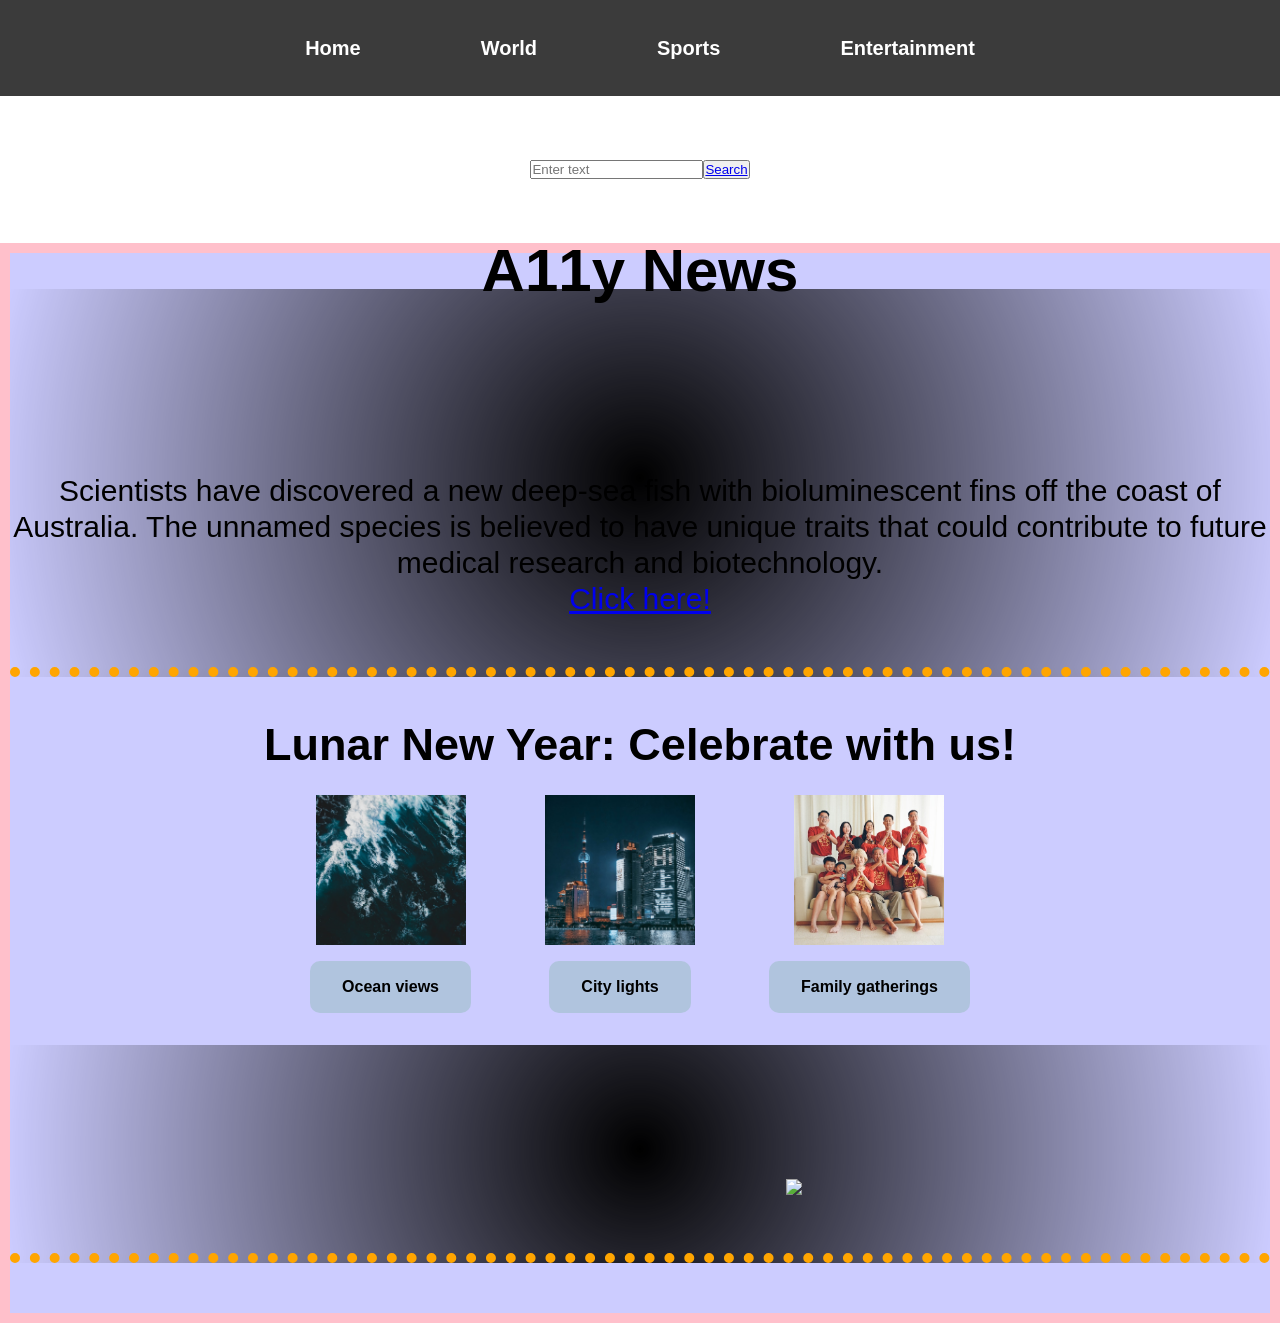
==== index.html @ dc87d094 "renamed search bar + removed hidden text + "click here"-button" ====
<!-- 
The A11Y Project är ett community-drivet initiativ som strävar efter att göra digital tillgänglighet enklare, 
mer begriplig och lättare att implementera för alla.

Läs lite om projektet:
https://www.a11yproject.com/about/


Tillgänglighet är en viktig del av webbutveckling. Det handlar om att göra webbplatser och appar tillgängliga för alla, inklusive personer med funktionsnedsättningar. 
Det finns många sätt att göra en webbplats mer tillgänglig, till exempel att använda semantisk HTML, skapa enkel navigering och använda alternativa texter för bilder.
 ____________________________________________________________________________________________________
 1. Läs noga genom koden och identifiera alla tillgänglighetsproblem.
 
 2. Testa kör lighthouse i devtools(Google chrome) och se vilka problem som finns.

 3. Skriv en kort sammanfattning av vad som är fel och hur det kan åtgärdas.

 4. Skriv om koden så att den följer tillgänglighetsstandarder.

 5. Skriv en kort sammanfattning av vad du har ändrat och varför.

 6. Testa din nya kod med andra verktyg för tillgänglighet.

 7. Skriv en kort reflektion över hur det var att göra uppgiften. Vad var svårt? Vad lärde du dig?
 ____________________________________________________________________________________________________

-->

<!DOCTYPE html>

 <html lang="en">

<head>
    <meta charset="UTF-8">
    <meta name="viewport" content="width=device-width, initial-scale=1.0">
    <link rel="stylesheet" href="style.css">
    <!-- Endast en `<title>` används; flera kan orsaka oväntat beteende och påverka SEO samt tillgänglighet negativt. -->
    <title>A11y News</title>
</head>

<body>
    <nav>
        <ul>
            <li><a href="index.html">Home</a></li>
            <li><a href="404.html">World</a></li>
            <li><a href="404.html">Sports</a></li>
            <li><a href="404.html">Entertainment</a></li>
        </ul>
    </nav>

    <!-- Svåråtkomligt inputfällt -->
    <div class="search-bar-container">
        <input type="text" id="search-bar" placeholder="Enter text">
        <button><a href="#">Search</a></button>
    </div>

    <div class="container">

        <!-- Två <h1>-taggar i .container kan påverka tillgänglighet och SEO. -->
        <h1>A11y News</h1>
        <h1></h1>

        <div class="article">
            <!-- <marquee>(rullande text) kan vara en intressant effekt på en hemsida, men det kan också vara distraherande för besökarna. -->
            <marquee class="headline">Breaking News: ...!</marquee>
            <p>Scientists have discovered a new deep-sea fish with bioluminescent fins off the coast of Australia. The
                unnamed species is believed to have unique traits that could contribute to future medical research and
                biotechnology.</p>
            <a href="404.html">Click here!</a>
        </div>

        <!-- Klicka på artikeln för att visa ett meddelande, men den utför egentligen inget. -->
        <div class="article-container">
            <h2>Lunar New Year: Celebrate with us!</h2>


            <div class="image-container">
                 <article class="lunar-new-year-news">
                <img src="images/ocean.jpg" alt="Ocean with waves">  
                <a href="ocean-article.html">Ocean views</a>
                </article>

                 <article class="lunar-new-year-news">
                <img src="images/city.jpg" alt="Chinese city">
                <a href="city-article.html">City lights</a>
                </article>

                 <article class="lunar-new-year-news">
                <img src="images/family.jpg" alt="Chinese Family">
                <a href="family-article.html">Family gatherings</a>
                </article>
           </div>

        <!-- Allt för stor bild. För att motverka prestanda problem, ha koll på storleken på bilden -->
        <div class="article" style="display: none;">
            <p class="headline">Se en 50MB bild ladda långsamt!</p>
            <img src="http://upload.wikimedia.org/wikipedia/commons/3/3f/JPEG_example_flower.jpg" width="500px" height="500px">
        </div>

        <!-- Videor kräver mycket prestanda, kan vi ändra eller ta bort för att åstakomma bättre resultat -->
        <div class="article">
            <video autoplay muted loop src="https://www.w3schools.com/html/mov_bbb.mp4"></video>
            <img src="http://media.giphy.com/media/xT9IgG50Fb7Mi0prBC/giphy.gif">
        </div>
    </div>

   
   <!-- <script src="script.js" defer></script>-->
</body>

</html>
---- style.css ----
/* Återställer standardmarginaler/padding och använder border-box för att inkludera padding i elementets storlek */
* {
  margin: 0;
  padding: 0;
  box-sizing: border-box;
  font-family: "roboto", sans-serif; /* mer lättläst typsnitt */
}

/* Ställer in bakgrundsfärg, textfärg och textstil för hela sidan */
body {
  color: black;
  font-size: 30px;
  text-align: left;
  line-height: 1.2em;
}

/* Navigeringsmeny med mörk bakgrund och jämnt fördelade element */
nav {
  background-color: #3b3b3b;
  padding: 30px;
  display: flex;
  justify-content: center;
  font-size: 20px;
  font-weight: bold;
  
}

nav ul {
  list-style: none;
  display: flex;
  gap: 100px;
}
/* Navigeringslänkar */
nav a {
  color: #ffffff;
  padding: 10px;
  text-decoration: none;
}

/* Bakgrundsfärg vid hover på navigationslänkar */
nav a:hover {
  background-color: #acacac40;
}

/* ändrar så det ser ut som knappar */
article a {
  color: black ;
  text-decoration: none;
  padding: 8px 32px;
  background-color: lightsteelblue;
  border-radius: 10px;
  font-size: 16px;
  margin-top: 16px;
  font-weight: bold;
}

/* Stilar för en knapp-liknande div, men "not-allowed" cursor gör att den ser inaktiv ut */
.button {
  background-color: magenta;
  color: cyan;
  font-size: 50px;
  padding: 20px;
  border: 5px dashed black;
  cursor: not-allowed;
  text-transform: uppercase;
}

/* Nästan osynlig text, spegelvänd */
.hidden-text {
  display: block;
  opacity: 0.1;
  font-size: 50px;
  transform: rotate(180deg);
}

/* En behållare med mittjusterad text och en blå transparent bakgrund */
.container {
  width: 100%;
  margin: auto;
  border: 10px solid pink;
  background-color: rgba(0, 0, 255, 0.2);
  text-align: center;
}

/* Artikel med prickad orange linje och en radial gradient som bakgrund */
.article {
  border-bottom: 10px dotted orange;
  margin-bottom: 50px;
  padding-bottom: 50px;
  background: radial-gradient(circle, black, transparent);
}

/* Rubrik med stor text och mörkröd färg, justerad till höger */
.headline {
  font-size: 80px;
  font-weight: lighter;
  color: #8d0801;
  text-align: right;
  margin: 50px;
  padding: 20px;
}


/* Bilderna placeras i en rad, centrerar dem horisontellt och vertikalt och lägger till ett mellanrum mellan bilderna */
.image-container {
  display: flex;
  justify-content: center;
  align-items: center;
  gap: 10px;
}

/* Definierar storleken på bilderna och gör att de täcker det angivna utrymmet utan att bli förvrängda  */
.image-container img {
  width: 150px;
  height: 150px;
  object-fit: cover;
}

/* Input-fält i en container med kolumnlayout och flytande positionering */
.search-bar-container {
  display: flex;
  justify-content: center;
  padding: 64px 0;
}

/* En knapp med blå bakgrund och vit text */
.button {
  display: inline-block;
  padding: 10px;
  background-color: blue;
  color: white;
  cursor: pointer;
}

/* Sektion med centrerad layout */
.top-section {
  display: flex;
  align-items: center;
  justify-content: center;
}

/* Text med en hover-effekt som drastiskt krymper storleken */
.btext {
  font-size: 18px;
  padding: 10px 15px;
  margin-top: 10px;
  font-weight: bold;
  transition: transform 0.5s ease-in-out, font-size 0.5s ease-in-out,
    padding 0.5s ease-in-out;
}

/* På hover minskas texten kraftigt, nästan osynlig */
.btext:hover {
  transform: scale(0.1);
  font-size: 1px;
  padding: 1px;
}

/* Bild som roterar mellan -45 och 45 grader */
.rotating-image {
  width: 100%;
  height: 100%;
  object-fit: cover;
  animation: rotateLeftRight 2s infinite alternate ease-in-out;
}

/* Nyckelbildning för att rotera bilden åt vänster och höger */
@keyframes rotateLeftRight {
  0% {
    transform: rotate(-45deg);
  }
  100% {
    transform: rotate(45deg);
  }
}


.lunar-new-year-news {
  display: flex;
  align-items: center;
  flex-direction: column;
  padding: 32px;
}
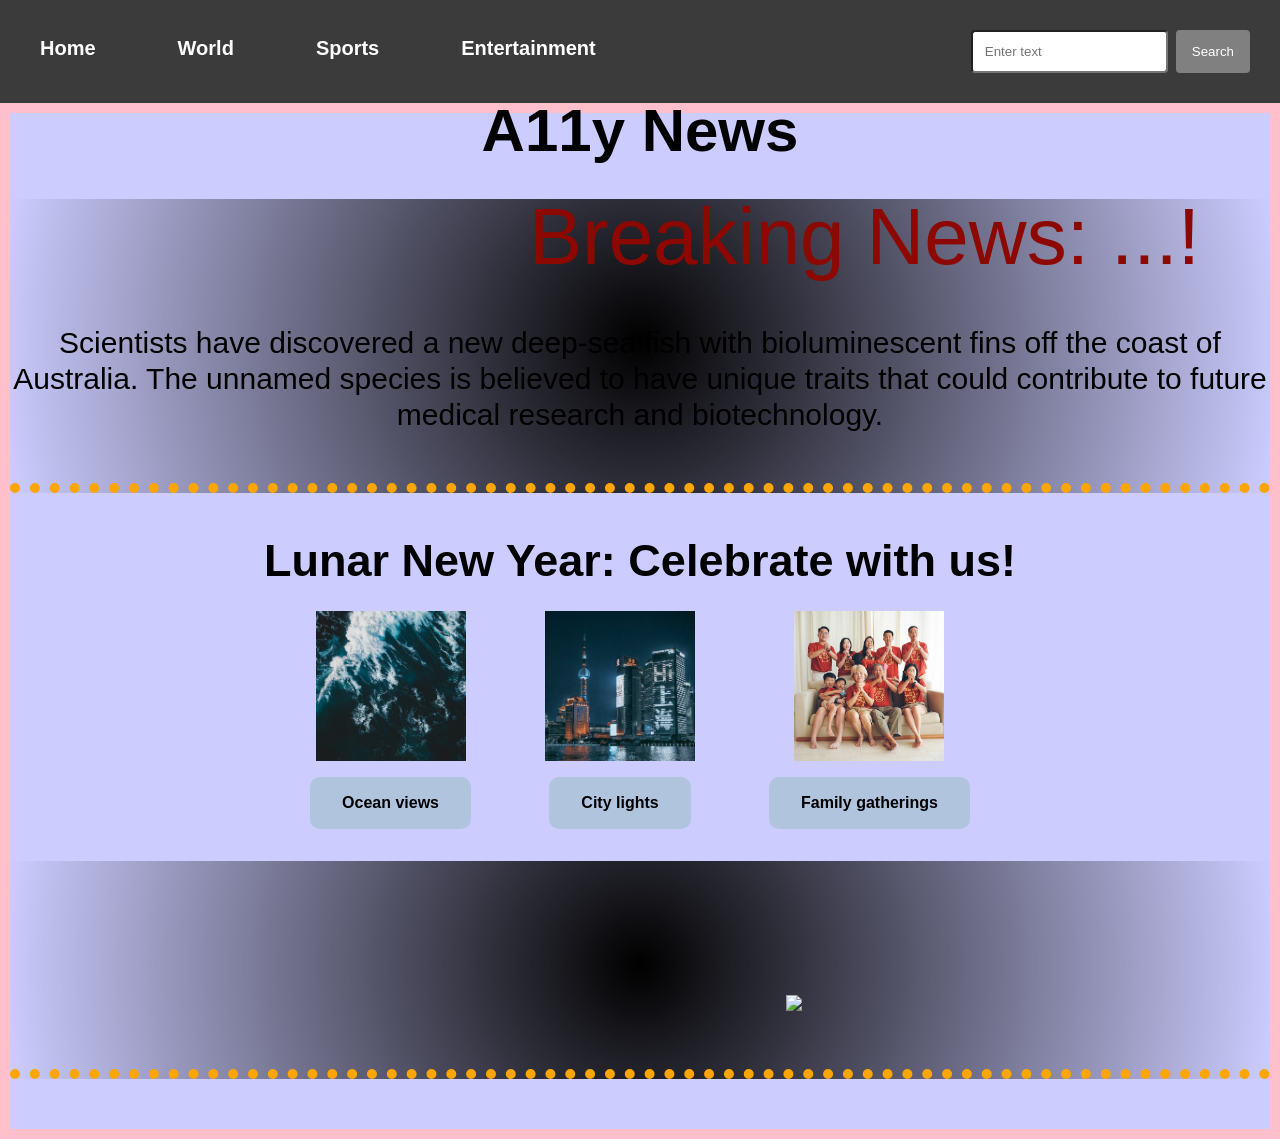
==== commit b757d355: "moved search bar into navbar, changed marquee to h2" ====
--- a/index.html
+++ b/index.html
@@ -46,27 +46,23 @@
             <li><a href="404.html">Sports</a></li>
             <li><a href="404.html">Entertainment</a></li>
         </ul>
+         <div class="search-bar-container">
+        <input type="text" id="search-bar" placeholder="Enter text">
+        <button class="searchBtn">Search</button>
+    </div>
     </nav>
 
-    <!-- Svåråtkomligt inputfällt -->
-    <div class="search-bar-container">
-        <input type="text" id="search-bar" placeholder="Enter text">
-        <button><a href="#">Search</a></button>
-    </div>
+
 
     <div class="container">
-
-        <!-- Två <h1>-taggar i .container kan påverka tillgänglighet och SEO. -->
         <h1>A11y News</h1>
-        <h1></h1>
 
         <div class="article">
             <!-- <marquee>(rullande text) kan vara en intressant effekt på en hemsida, men det kan också vara distraherande för besökarna. -->
-            <marquee class="headline">Breaking News: ...!</marquee>
+            <h2 class="headline">Breaking News: ...!</h2>
             <p>Scientists have discovered a new deep-sea fish with bioluminescent fins off the coast of Australia. The
                 unnamed species is believed to have unique traits that could contribute to future medical research and
                 biotechnology.</p>
-            <a href="404.html">Click here!</a>
         </div>
 
         <!-- Klicka på artikeln för att visa ett meddelande, men den utför egentligen inget. -->
--- a/style.css
+++ b/style.css
@@ -19,16 +19,17 @@
   background-color: #3b3b3b;
   padding: 30px;
   display: flex;
-  justify-content: center;
+  
   font-size: 20px;
   font-weight: bold;
   
 }
 
 nav ul {
+  
   list-style: none;
   display: flex;
-  gap: 100px;
+  gap: 62px;
 }
 /* Navigeringslänkar */
 nav a {
@@ -40,6 +41,33 @@
 /* Bakgrundsfärg vid hover på navigationslänkar */
 nav a:hover {
   background-color: #acacac40;
+}
+
+/* sökruta */
+.search-bar-container {
+  display: flex;
+  flex-direction: row;
+  margin-left: auto;
+  color:white;
+}
+
+.search-bar-container input {
+  padding: 12px;
+  border-radius: 4px;
+}
+
+.searchBtn {
+  background-color: grey;
+  border: none;
+  cursor: pointer;
+  padding: 12px 16px;
+  border-radius: 4px;
+  margin-left: 8px;
+  color:white;
+}
+
+.searchBtn:hover  {
+  background-color: #8d0801;
 }
 
 /* ändrar så det ser ut som knappar */
@@ -54,24 +82,6 @@
   font-weight: bold;
 }
 
-/* Stilar för en knapp-liknande div, men "not-allowed" cursor gör att den ser inaktiv ut */
-.button {
-  background-color: magenta;
-  color: cyan;
-  font-size: 50px;
-  padding: 20px;
-  border: 5px dashed black;
-  cursor: not-allowed;
-  text-transform: uppercase;
-}
-
-/* Nästan osynlig text, spegelvänd */
-.hidden-text {
-  display: block;
-  opacity: 0.1;
-  font-size: 50px;
-  transform: rotate(180deg);
-}
 
 /* En behållare med mittjusterad text och en blå transparent bakgrund */
 .container {
@@ -116,21 +126,6 @@
   object-fit: cover;
 }
 
-/* Input-fält i en container med kolumnlayout och flytande positionering */
-.search-bar-container {
-  display: flex;
-  justify-content: center;
-  padding: 64px 0;
-}
-
-/* En knapp med blå bakgrund och vit text */
-.button {
-  display: inline-block;
-  padding: 10px;
-  background-color: blue;
-  color: white;
-  cursor: pointer;
-}
 
 /* Sektion med centrerad layout */
 .top-section {
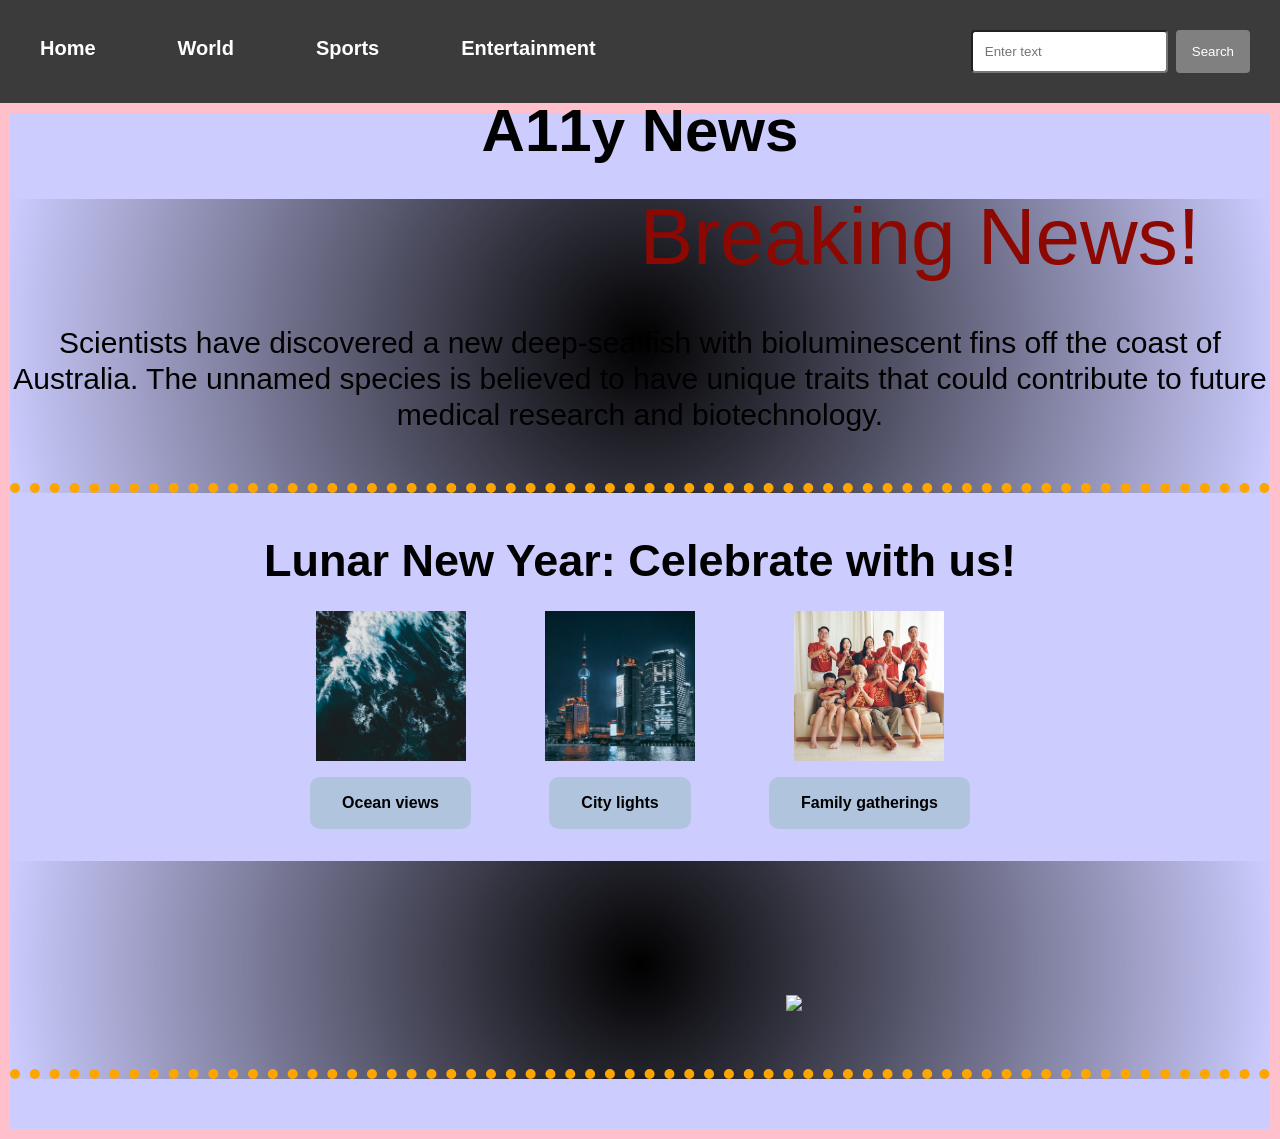
==== commit 5c2646c3: "ändrat i breaking news-rubrik, tagit bort onödigt innehåll från css" ====
--- a/index.html
+++ b/index.html
@@ -59,7 +59,7 @@
 
         <div class="article">
             <!-- <marquee>(rullande text) kan vara en intressant effekt på en hemsida, men det kan också vara distraherande för besökarna. -->
-            <h2 class="headline">Breaking News: ...!</h2>
+            <h2 class="headline">Breaking News!</h2>
             <p>Scientists have discovered a new deep-sea fish with bioluminescent fins off the coast of Australia. The
                 unnamed species is believed to have unique traits that could contribute to future medical research and
                 biotechnology.</p>
--- a/style.css
+++ b/style.css
@@ -134,41 +134,6 @@
   justify-content: center;
 }
 
-/* Text med en hover-effekt som drastiskt krymper storleken */
-.btext {
-  font-size: 18px;
-  padding: 10px 15px;
-  margin-top: 10px;
-  font-weight: bold;
-  transition: transform 0.5s ease-in-out, font-size 0.5s ease-in-out,
-    padding 0.5s ease-in-out;
-}
-
-/* På hover minskas texten kraftigt, nästan osynlig */
-.btext:hover {
-  transform: scale(0.1);
-  font-size: 1px;
-  padding: 1px;
-}
-
-/* Bild som roterar mellan -45 och 45 grader */
-.rotating-image {
-  width: 100%;
-  height: 100%;
-  object-fit: cover;
-  animation: rotateLeftRight 2s infinite alternate ease-in-out;
-}
-
-/* Nyckelbildning för att rotera bilden åt vänster och höger */
-@keyframes rotateLeftRight {
-  0% {
-    transform: rotate(-45deg);
-  }
-  100% {
-    transform: rotate(45deg);
-  }
-}
-
 
 .lunar-new-year-news {
   display: flex;
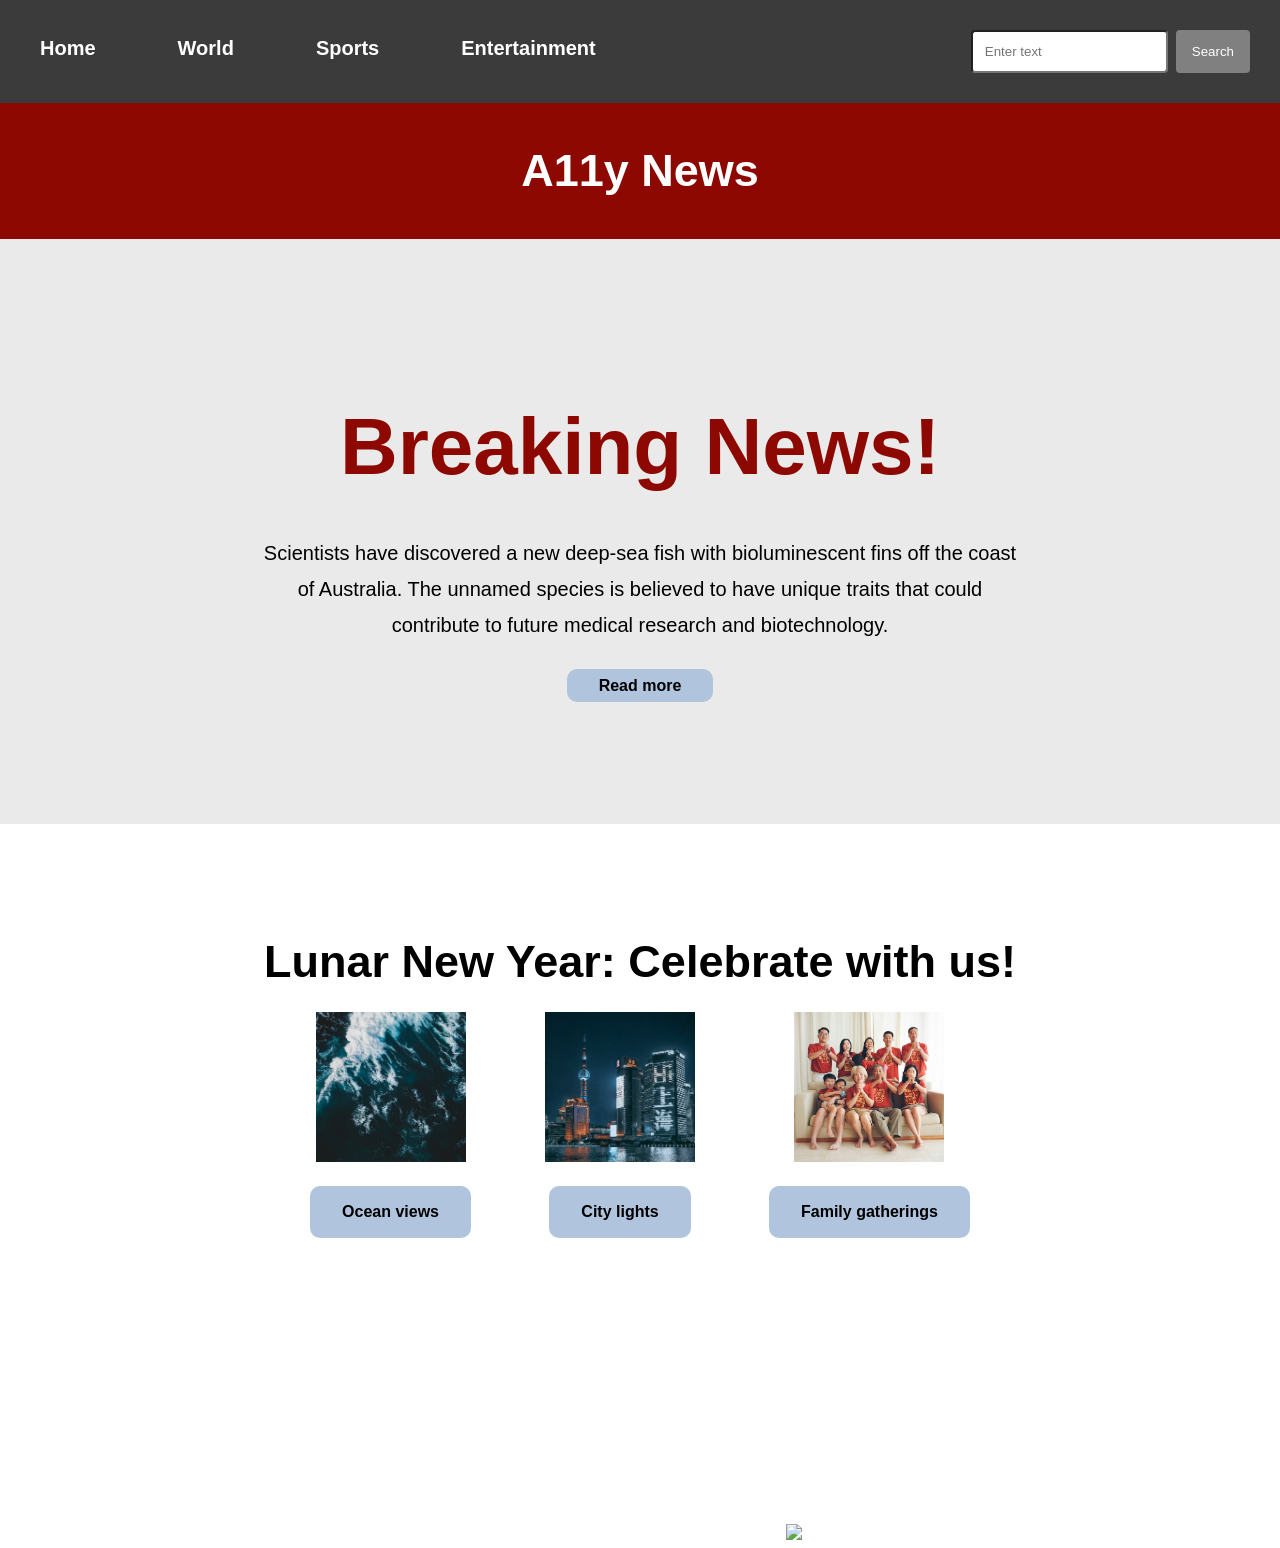
==== commit 1ccec39e: "updates to breaking news styling + new fake article file" ====
--- a/index.html
+++ b/index.html
@@ -53,18 +53,21 @@
     </nav>
 
 
-
-    <div class="container">
+<main>
+    <section class="page-title">
         <h1>A11y News</h1>
-
-        <div class="article">
-            <!-- <marquee>(rullande text) kan vara en intressant effekt på en hemsida, men det kan också vara distraherande för besökarna. -->
+        </section>
+<section class="breaking-news">
+        <article>
             <h2 class="headline">Breaking News!</h2>
             <p>Scientists have discovered a new deep-sea fish with bioluminescent fins off the coast of Australia. The
                 unnamed species is believed to have unique traits that could contribute to future medical research and
                 biotechnology.</p>
-        </div>
+                <a href="fish-article.html">Read more</a>
+   </section>
 
+
+   <section class="lunar-new-year">
         <!-- Klicka på artikeln för att visa ett meddelande, men den utför egentligen inget. -->
         <div class="article-container">
             <h2>Lunar New Year: Celebrate with us!</h2>
@@ -86,7 +89,9 @@
                 <a href="family-article.html">Family gatherings</a>
                 </article>
            </div>
-
+</section>
+ </main>
+<footer>
         <!-- Allt för stor bild. För att motverka prestanda problem, ha koll på storleken på bilden -->
         <div class="article" style="display: none;">
             <p class="headline">Se en 50MB bild ladda långsamt!</p>
@@ -94,13 +99,13 @@
         </div>
 
         <!-- Videor kräver mycket prestanda, kan vi ändra eller ta bort för att åstakomma bättre resultat -->
-        <div class="article">
-            <video autoplay muted loop src="https://www.w3schools.com/html/mov_bbb.mp4"></video>
+        <div class="video-container">
+            <video src="https://www.w3schools.com/html/mov_bbb.mp4"></video>
             <img src="http://media.giphy.com/media/xT9IgG50Fb7Mi0prBC/giphy.gif">
         </div>
     </div>
-
-   
+</footer>
+  
    <!-- <script src="script.js" defer></script>-->
 </body>
 
--- a/style.css
+++ b/style.css
@@ -12,9 +12,11 @@
   font-size: 30px;
   text-align: left;
   line-height: 1.2em;
+  text-align: center;
 }
 
-/* Navigeringsmeny med mörk bakgrund och jämnt fördelade element */
+
+/* Navigeringsmeny + sökruta*/
 nav {
   background-color: #3b3b3b;
   padding: 30px;
@@ -38,12 +40,10 @@
   text-decoration: none;
 }
 
-/* Bakgrundsfärg vid hover på navigationslänkar */
 nav a:hover {
   background-color: #acacac40;
 }
 
-/* sökruta */
 .search-bar-container {
   display: flex;
   flex-direction: row;
@@ -70,6 +70,50 @@
   background-color: #8d0801;
 }
 
+
+/* Sektioner med extra padding för att skapa utrymme mellan innehållsblocken */
+section {
+  padding: 120px 0;
+}
+
+.page-title {
+  background-color: #8d0801;
+  color: white;
+  padding: 50px;
+  text-align: center;
+}
+
+.breaking-news {
+  background-color: #acacac40;
+  color: black;
+  padding: 120px 240px;
+  text-align: center;
+}
+
+/* Rubrik med stor text och mörkröd färg, justerad till höger */
+.headline {
+  font-size: 80px;
+  font-weight: lighter;
+  color: #8d0801;
+  text-align: center;
+  margin: 50px;
+  padding: 20px;
+  font-weight: bold;
+}
+
+.breaking-news p {
+  font-size: 20px;
+  color: black;
+  text-align: center;
+  margin: 20px;
+}
+
+.lunar-new-year-news {
+  display: flex;
+  align-items: center;
+  flex-direction: column;
+  padding: 32px;
+}
 /* ändrar så det ser ut som knappar */
 article a {
   color: black ;
@@ -78,37 +122,10 @@
   background-color: lightsteelblue;
   border-radius: 10px;
   font-size: 16px;
-  margin-top: 16px;
+  margin-top: 24px;
   font-weight: bold;
 }
 
-
-/* En behållare med mittjusterad text och en blå transparent bakgrund */
-.container {
-  width: 100%;
-  margin: auto;
-  border: 10px solid pink;
-  background-color: rgba(0, 0, 255, 0.2);
-  text-align: center;
-}
-
-/* Artikel med prickad orange linje och en radial gradient som bakgrund */
-.article {
-  border-bottom: 10px dotted orange;
-  margin-bottom: 50px;
-  padding-bottom: 50px;
-  background: radial-gradient(circle, black, transparent);
-}
-
-/* Rubrik med stor text och mörkröd färg, justerad till höger */
-.headline {
-  font-size: 80px;
-  font-weight: lighter;
-  color: #8d0801;
-  text-align: right;
-  margin: 50px;
-  padding: 20px;
-}
 
 
 /* Bilderna placeras i en rad, centrerar dem horisontellt och vertikalt och lägger till ett mellanrum mellan bilderna */
@@ -127,17 +144,3 @@
 }
 
 
-/* Sektion med centrerad layout */
-.top-section {
-  display: flex;
-  align-items: center;
-  justify-content: center;
-}
-
-
-.lunar-new-year-news {
-  display: flex;
-  align-items: center;
-  flex-direction: column;
-  padding: 32px;
-}
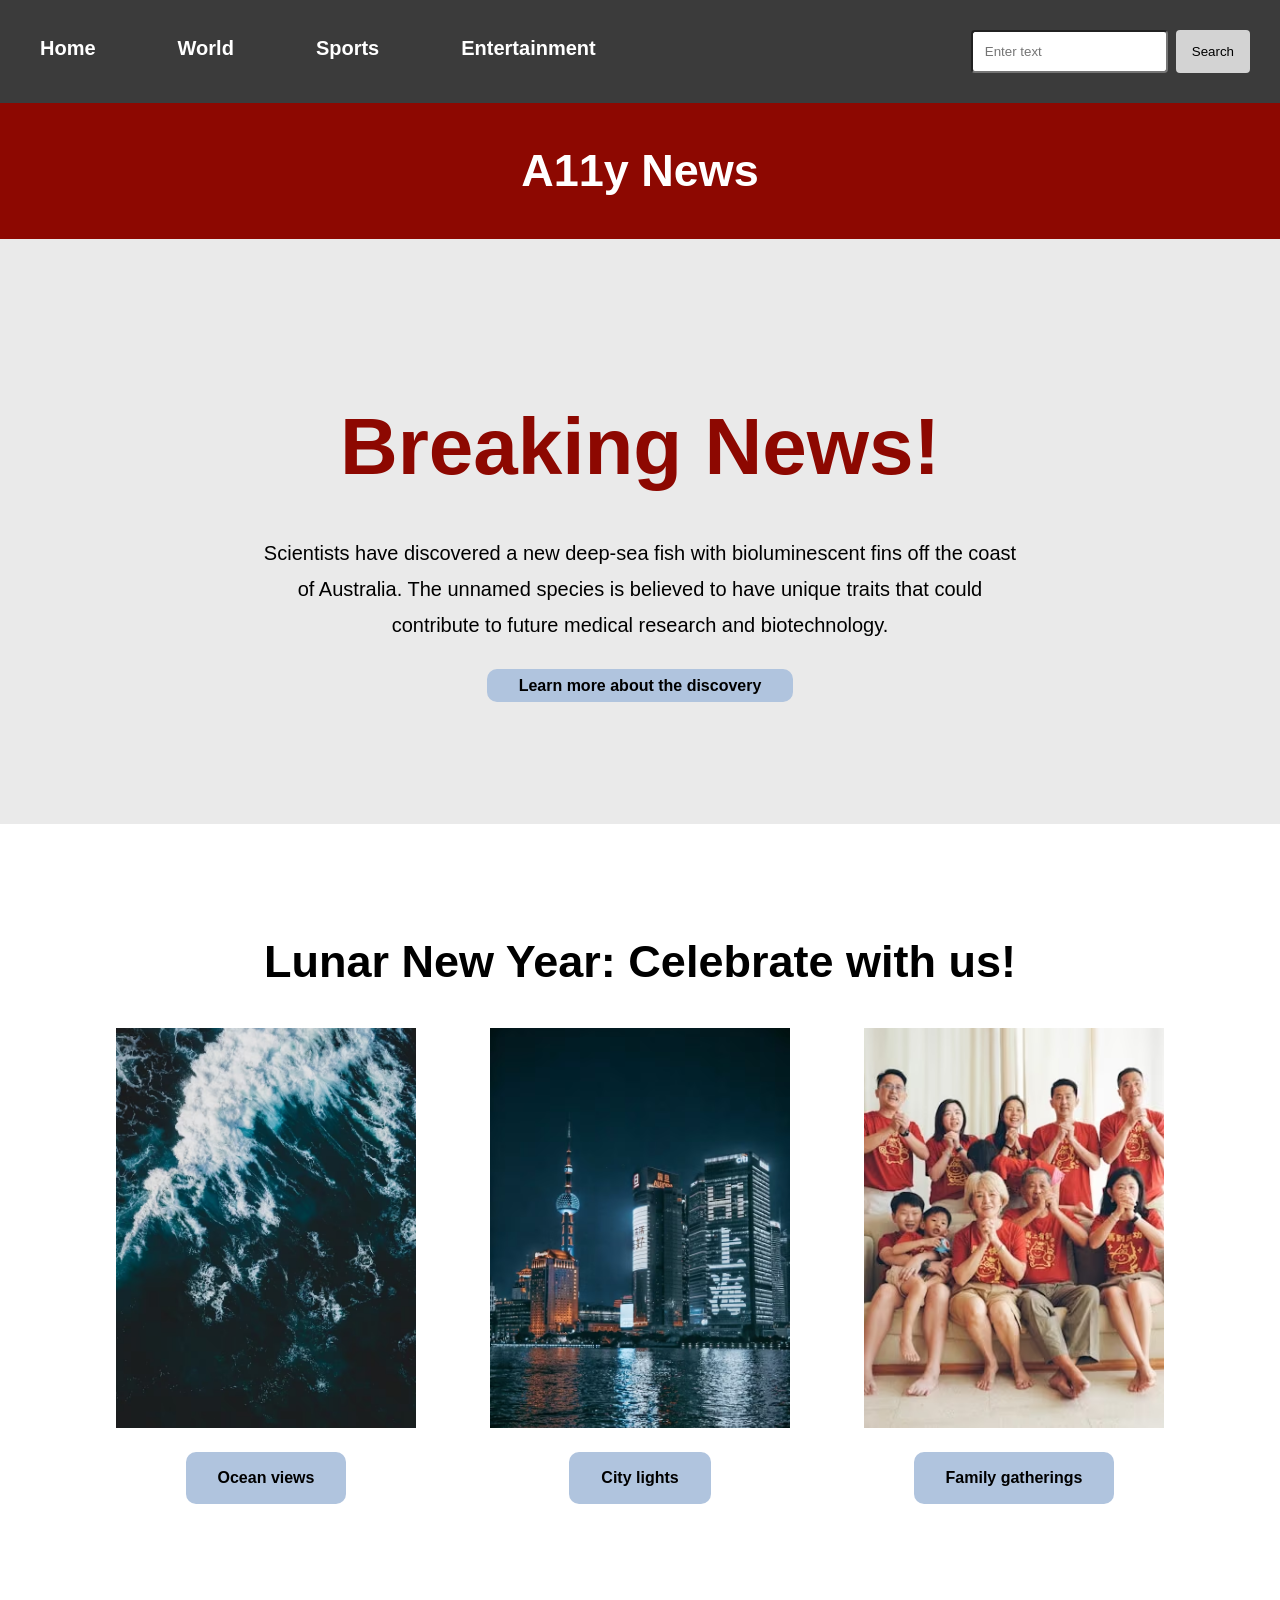
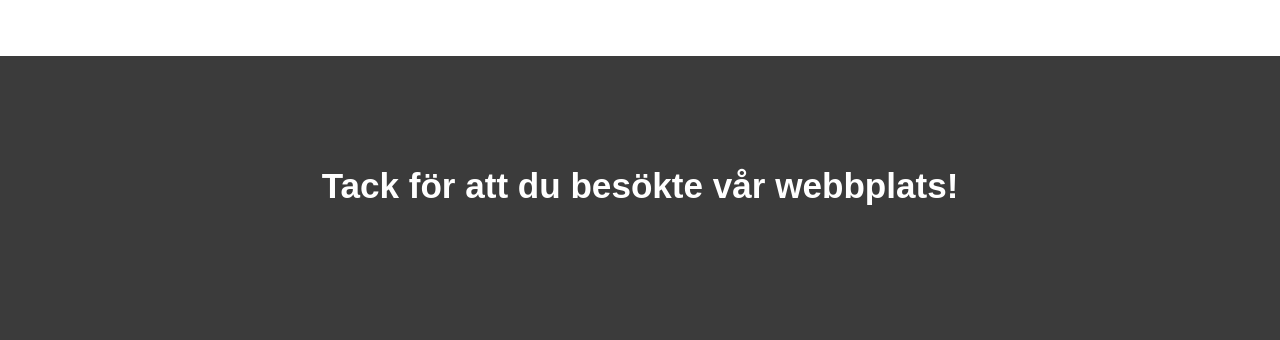
==== commit a65c5e66: "changed images to avif, removed js, added meta descriptions on sites" ====
--- a/index.html
+++ b/index.html
@@ -1,9 +1,5 @@
 <!-- 
-The A11Y Project är ett community-drivet initiativ som strävar efter att göra digital tillgänglighet enklare, 
-mer begriplig och lättare att implementera för alla.
 
-Läs lite om projektet:
-https://www.a11yproject.com/about/
 
 
 Tillgänglighet är en viktig del av webbutveckling. Det handlar om att göra webbplatser och appar tillgängliga för alla, inklusive personer med funktionsnedsättningar. 
@@ -33,8 +29,9 @@
 <head>
     <meta charset="UTF-8">
     <meta name="viewport" content="width=device-width, initial-scale=1.0">
+    <meta name="description" content="A news website with articles about various topics, including breaking news, world events, sports, and entertainment.">
     <link rel="stylesheet" href="style.css">
-    <!-- Endast en `<title>` används; flera kan orsaka oväntat beteende och påverka SEO samt tillgänglighet negativt. -->
+  
     <title>A11y News</title>
 </head>
 
@@ -63,7 +60,7 @@
             <p>Scientists have discovered a new deep-sea fish with bioluminescent fins off the coast of Australia. The
                 unnamed species is believed to have unique traits that could contribute to future medical research and
                 biotechnology.</p>
-                <a href="fish-article.html">Read more</a>
+                <a href="fish-article.html">Learn more about the discovery</a>
    </section>
 
 
@@ -75,38 +72,33 @@
 
             <div class="image-container">
                  <article class="lunar-new-year-news">
-                <img src="images/ocean.jpg" alt="Ocean with waves">  
+                <img src="images/ocean.avif" alt="Ocean with waves">  
                 <a href="ocean-article.html">Ocean views</a>
                 </article>
 
                  <article class="lunar-new-year-news">
-                <img src="images/city.jpg" alt="Chinese city">
+                <img src="images/city.avif" alt="Chinese city">
                 <a href="city-article.html">City lights</a>
                 </article>
 
                  <article class="lunar-new-year-news">
-                <img src="images/family.jpg" alt="Chinese Family">
+                <img src="images/family.avif" alt="Chinese Family">
                 <a href="family-article.html">Family gatherings</a>
                 </article>
            </div>
 </section>
  </main>
 <footer>
-        <!-- Allt för stor bild. För att motverka prestanda problem, ha koll på storleken på bilden -->
-        <div class="article" style="display: none;">
-            <p class="headline">Se en 50MB bild ladda långsamt!</p>
-            <img src="http://upload.wikimedia.org/wikipedia/commons/3/3f/JPEG_example_flower.jpg" width="500px" height="500px">
-        </div>
+      
+       
 
-        <!-- Videor kräver mycket prestanda, kan vi ändra eller ta bort för att åstakomma bättre resultat -->
-        <div class="video-container">
-            <video src="https://www.w3schools.com/html/mov_bbb.mp4"></video>
-            <img src="http://media.giphy.com/media/xT9IgG50Fb7Mi0prBC/giphy.gif">
+      <h3> Tack för att du besökte vår webbplats!</h3>
+            
         </div>
     </div>
 </footer>
   
-   <!-- <script src="script.js" defer></script>-->
+
 </body>
 
 </html>
--- a/style.css
+++ b/style.css
@@ -57,13 +57,13 @@
 }
 
 .searchBtn {
-  background-color: grey;
+  background-color: lightgray;
   border: none;
   cursor: pointer;
   padding: 12px 16px;
   border-radius: 4px;
   margin-left: 8px;
-  color:white;
+  color:black;
 }
 
 .searchBtn:hover  {
@@ -114,6 +114,11 @@
   flex-direction: column;
   padding: 32px;
 }
+
+h2 {
+  padding-bottom: 16px;
+}
+
 /* ändrar så det ser ut som knappar */
 article a {
   color: black ;
@@ -138,9 +143,20 @@
 
 /* Definierar storleken på bilderna och gör att de täcker det angivna utrymmet utan att bli förvrängda  */
 .image-container img {
-  width: 150px;
-  height: 150px;
+  width: 18.75rem;
+  height: 25rem;
   object-fit: cover;
 }
 
 
+footer {
+  background-color: #3b3b3b;
+  color: white;
+  text-align: center;
+  padding: 80px;
+}
+
+footer h3 {
+  font-size: 36 px;
+  padding: 32px 32px 56px 32px;
+}
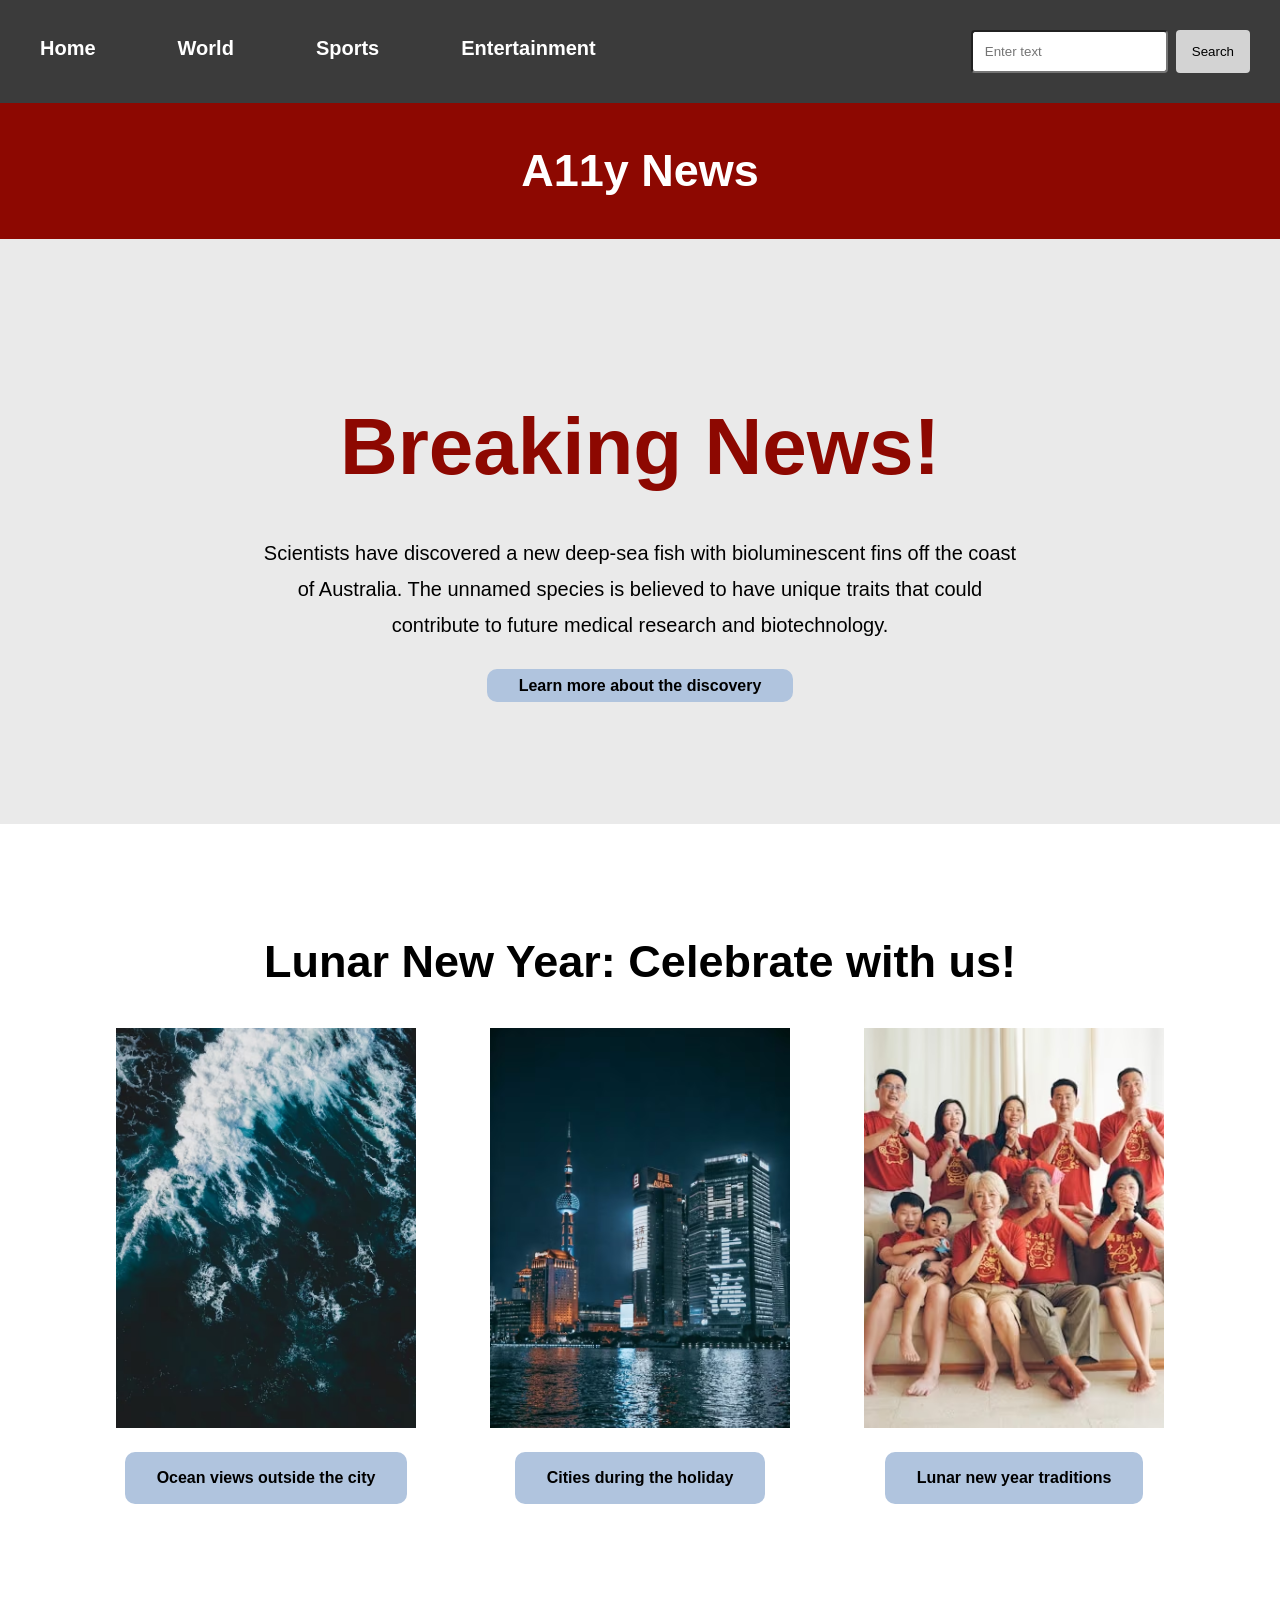
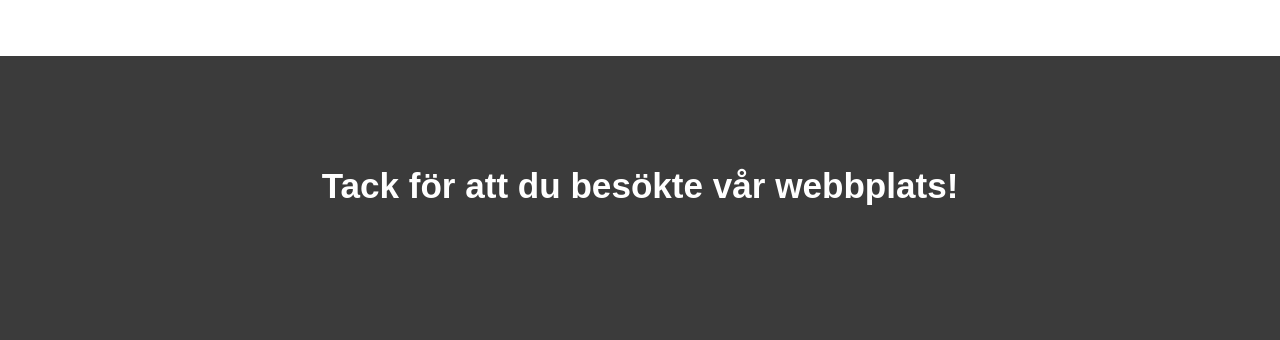
==== commit 48f5a61c: "added responsiveness" ====
--- a/index.html
+++ b/index.html
@@ -37,7 +37,7 @@
 
 <body>
     <nav>
-        <ul>
+        <ul class="navbar-list">
             <li><a href="index.html">Home</a></li>
             <li><a href="404.html">World</a></li>
             <li><a href="404.html">Sports</a></li>
@@ -73,17 +73,17 @@
             <div class="image-container">
                  <article class="lunar-new-year-news">
                 <img src="images/ocean.avif" alt="Ocean with waves">  
-                <a href="ocean-article.html">Ocean views</a>
+                <a href="ocean-article.html">Ocean views outside the city</a>
                 </article>
 
                  <article class="lunar-new-year-news">
                 <img src="images/city.avif" alt="Chinese city">
-                <a href="city-article.html">City lights</a>
+                <a href="city-article.html">Cities during the holiday</a>
                 </article>
 
                  <article class="lunar-new-year-news">
                 <img src="images/family.avif" alt="Chinese Family">
-                <a href="family-article.html">Family gatherings</a>
+                <a href="family-article.html">Lunar new year traditions</a>
                 </article>
            </div>
 </section>
--- a/style.css
+++ b/style.css
@@ -149,6 +149,7 @@
 }
 
 
+
 footer {
   background-color: #3b3b3b;
   color: white;
@@ -159,4 +160,52 @@
 footer h3 {
   font-size: 36 px;
   padding: 32px 32px 56px 32px;
+}
+
+/*tablet/mobile */
+@media (max-width: 1200px) {
+
+  nav {
+    flex-direction: column;
+    align-items: flex-start;
+    padding: 20px;
+  }
+
+  nav ul {
+    flex-direction: column;
+    gap: 15px;
+    width: 100%;
+    padding: 0;
+  }
+
+  .search-bar-container {
+    margin: 3rem 0;
+    width: 60%;
+    align-self: center;
+  }
+
+  .search-bar-container input {
+    width: 80%;
+  }
+
+  .searchBtn {
+    width: 30%;
+  
+  }
+  .headline {
+    font-size: 40px;
+    padding: 20px;
+  }
+  .breaking-news {
+    padding: 60px 20px;
+  }
+  
+  .image-container {
+    flex-direction: column;
+  }
+
+  .image-container img {
+    width: 100%;
+    height: auto;
+  }
 }
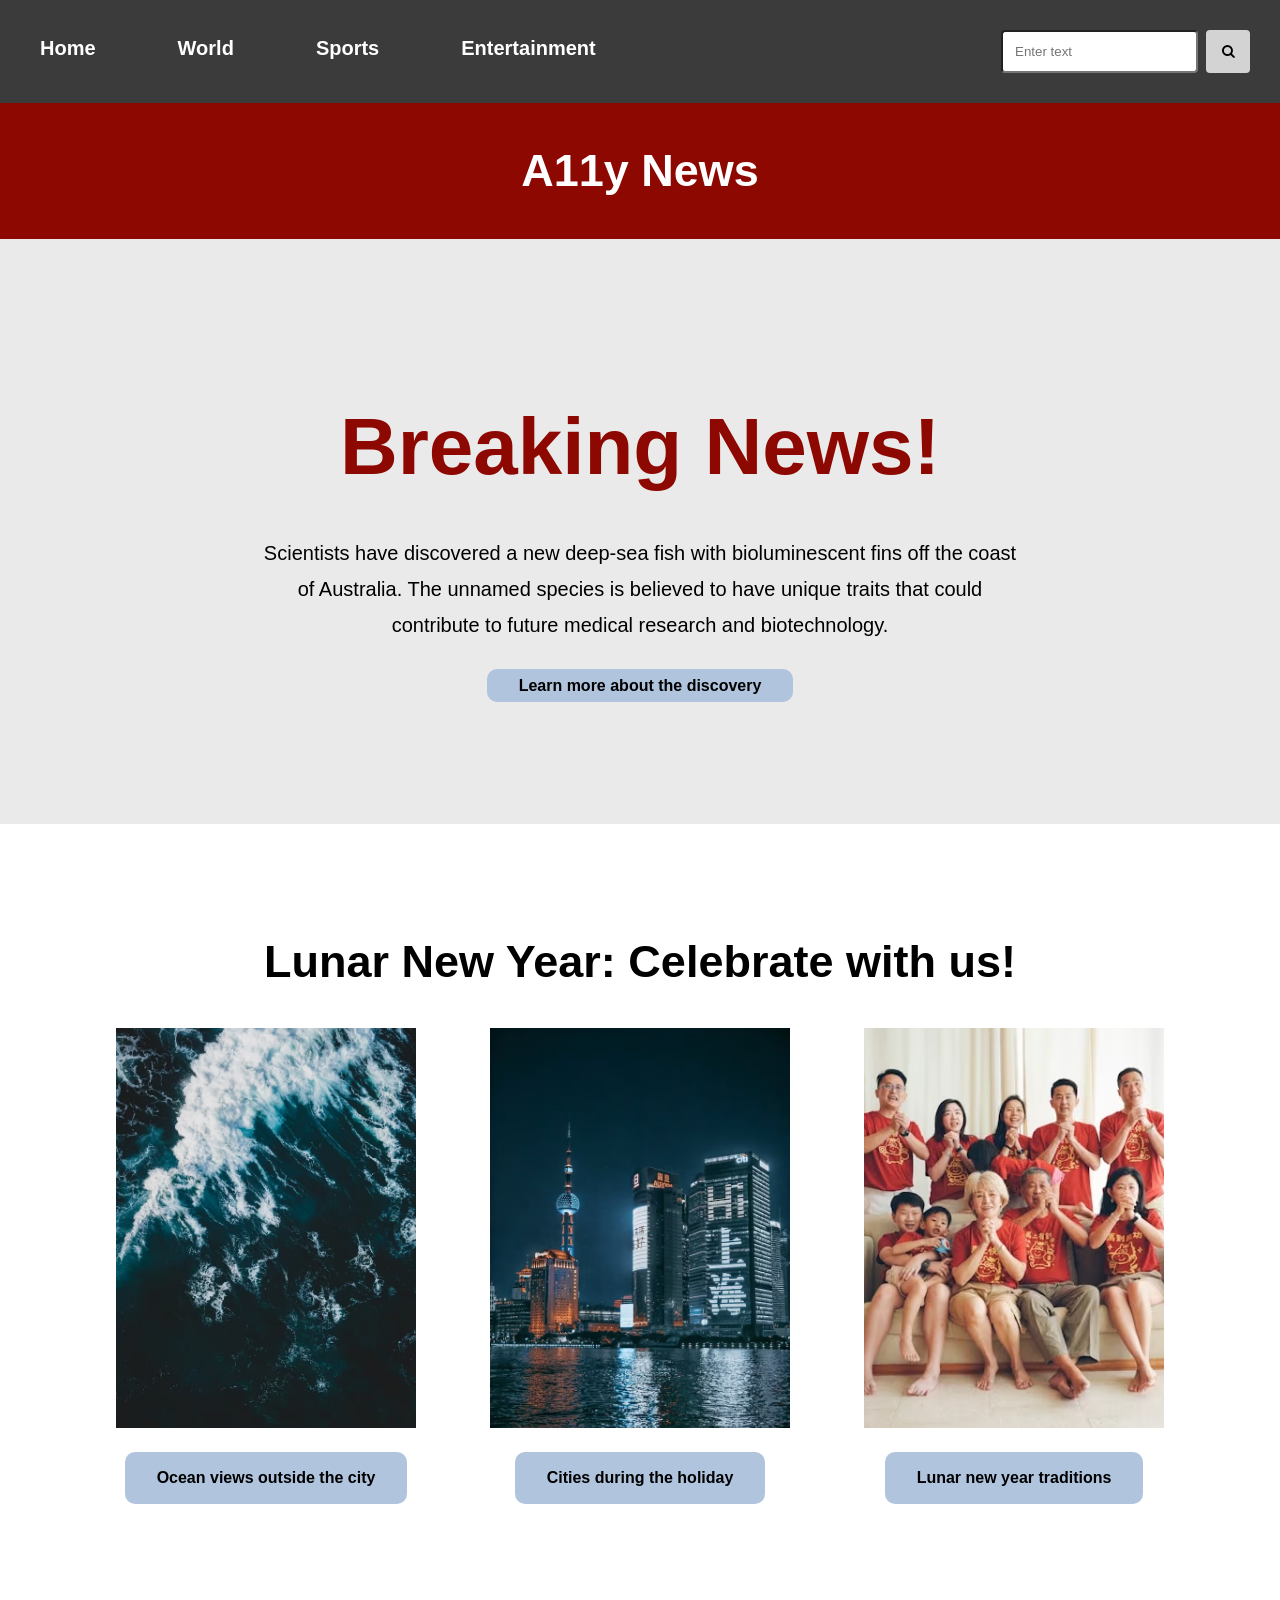
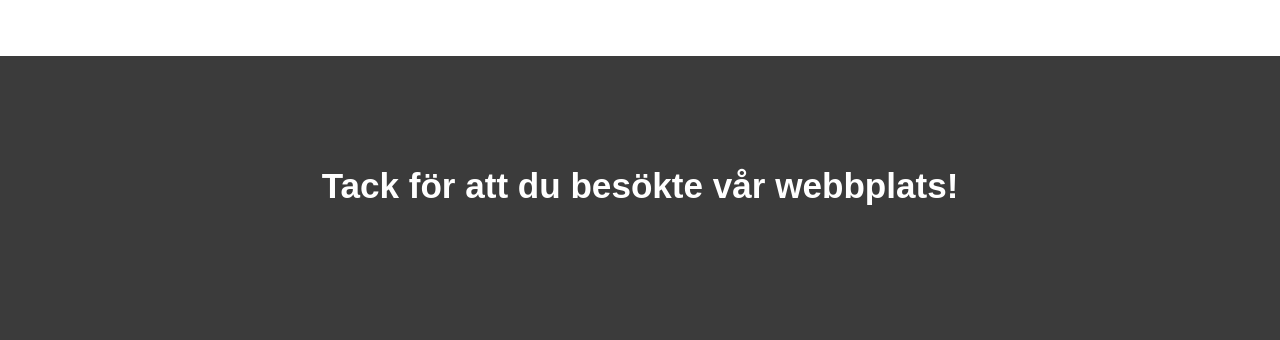
==== commit 491eb6a2: "added icon to search bar" ====
--- a/index.html
+++ b/index.html
@@ -31,6 +31,7 @@
     <meta name="viewport" content="width=device-width, initial-scale=1.0">
     <meta name="description" content="A news website with articles about various topics, including breaking news, world events, sports, and entertainment.">
     <link rel="stylesheet" href="style.css">
+    <link rel="stylesheet" href="https://cdnjs.cloudflare.com/ajax/libs/font-awesome/4.7.0/css/font-awesome.min.css">
   
     <title>A11y News</title>
 </head>
@@ -45,7 +46,7 @@
         </ul>
          <div class="search-bar-container">
         <input type="text" id="search-bar" placeholder="Enter text">
-        <button class="searchBtn">Search</button>
+        <button  type="submit" class="searchBtn"><i class="fa fa-search"></i></button>
     </div>
     </nav>
 
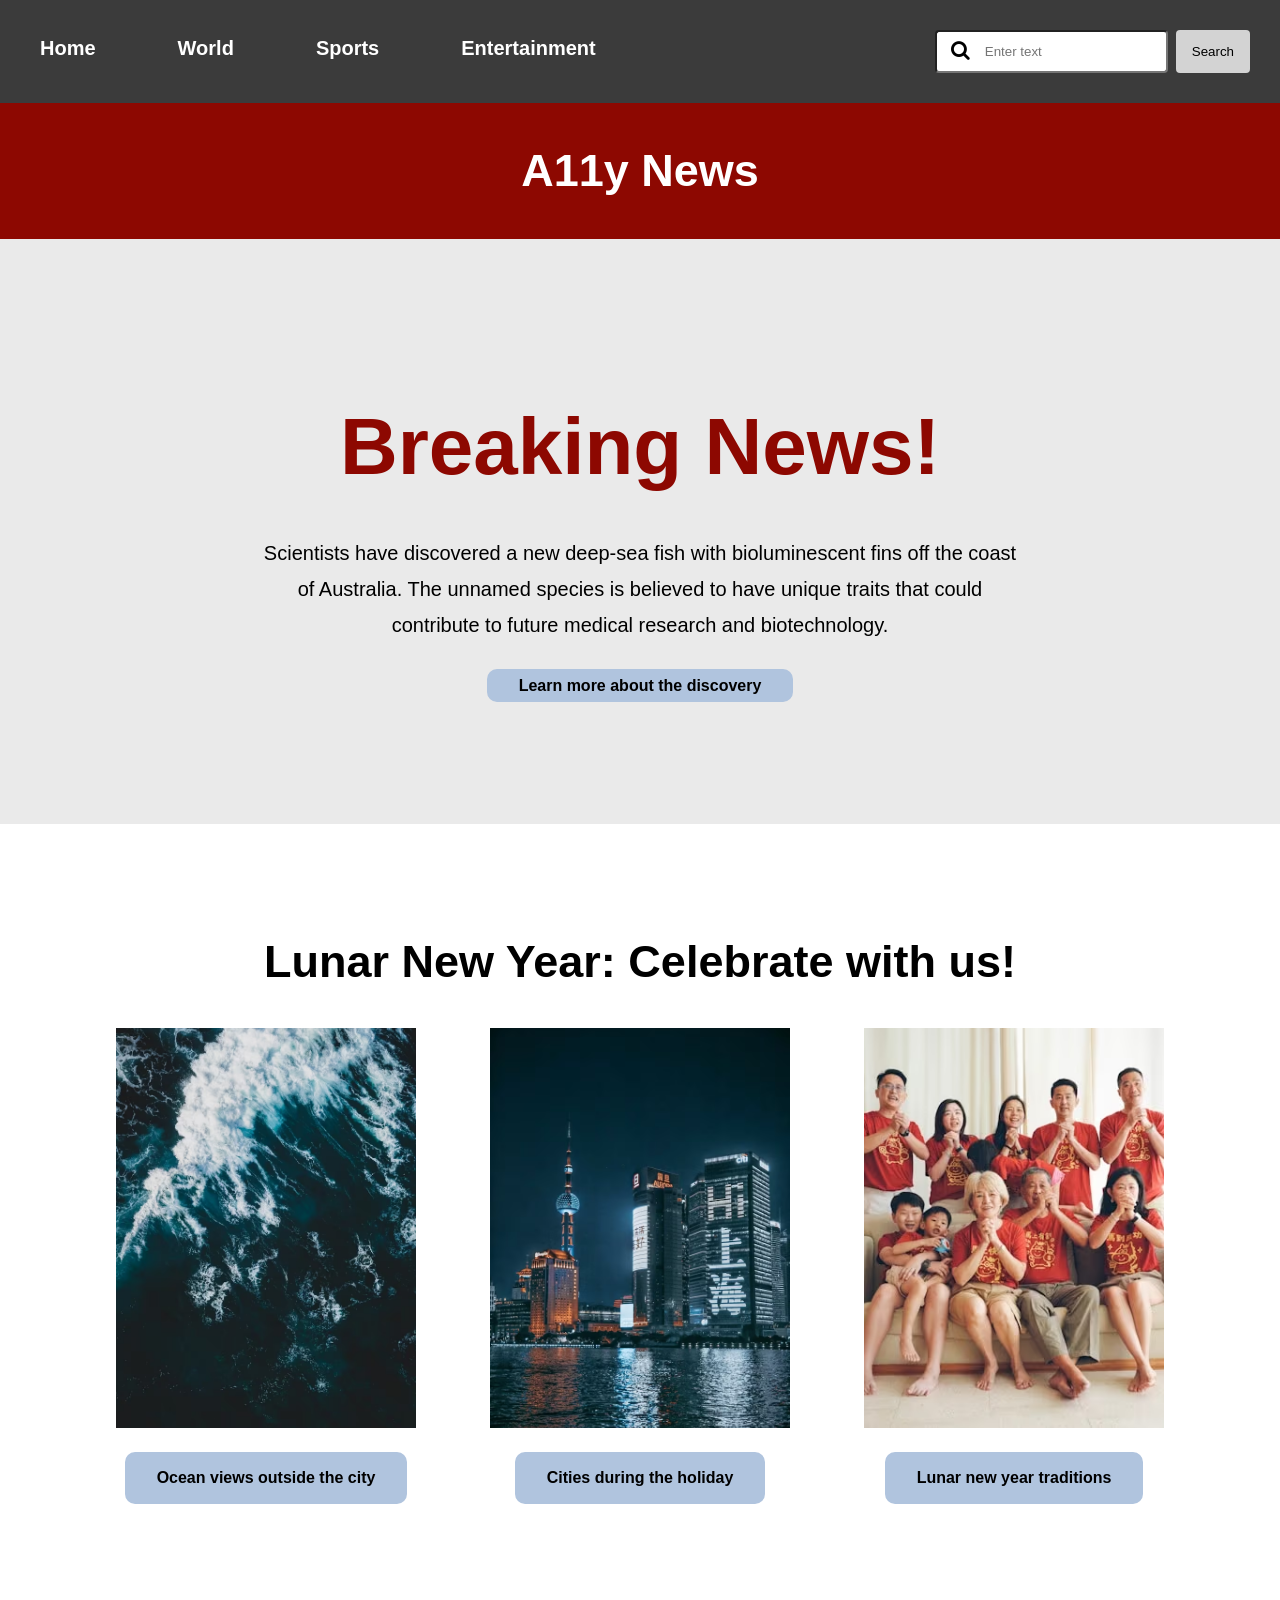
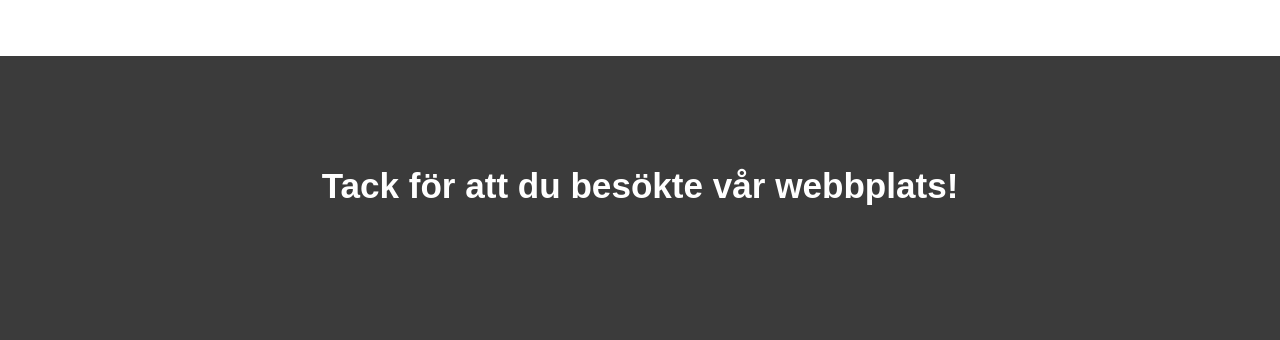
==== commit efeb841b: "added search icon to input field" ====
--- a/index.html
+++ b/index.html
@@ -45,8 +45,9 @@
             <li><a href="404.html">Entertainment</a></li>
         </ul>
          <div class="search-bar-container">
+            <i class="fa fa-search"></i>
         <input type="text" id="search-bar" placeholder="Enter text">
-        <button  type="submit" class="searchBtn"><i class="fa fa-search"></i></button>
+        <button  type="submit" class="searchBtn">Search</button>
     </div>
     </nav>
 
--- a/style.css
+++ b/style.css
@@ -49,10 +49,12 @@
   flex-direction: row;
   margin-left: auto;
   color:white;
+  position: relative;
 }
 
 .search-bar-container input {
   padding: 12px;
+  padding-left: 48px; 
   border-radius: 4px;
 }
 
@@ -68,8 +70,21 @@
 
 .searchBtn:hover  {
   background-color: #8d0801;
-}
-
+  color: white;
+}
+i {
+  position: absolute;
+  left: 16px;
+  font-size: 16px;
+  color: black;
+  padding: 10px 0;
+}
+
+.search-input-wrapper input {
+  padding: 12px;
+  padding-left: 35px; /* space for icon */
+  border-radius: 4px;
+}
 
 /* Sektioner med extra padding för att skapa utrymme mellan innehållsblocken */
 section {
